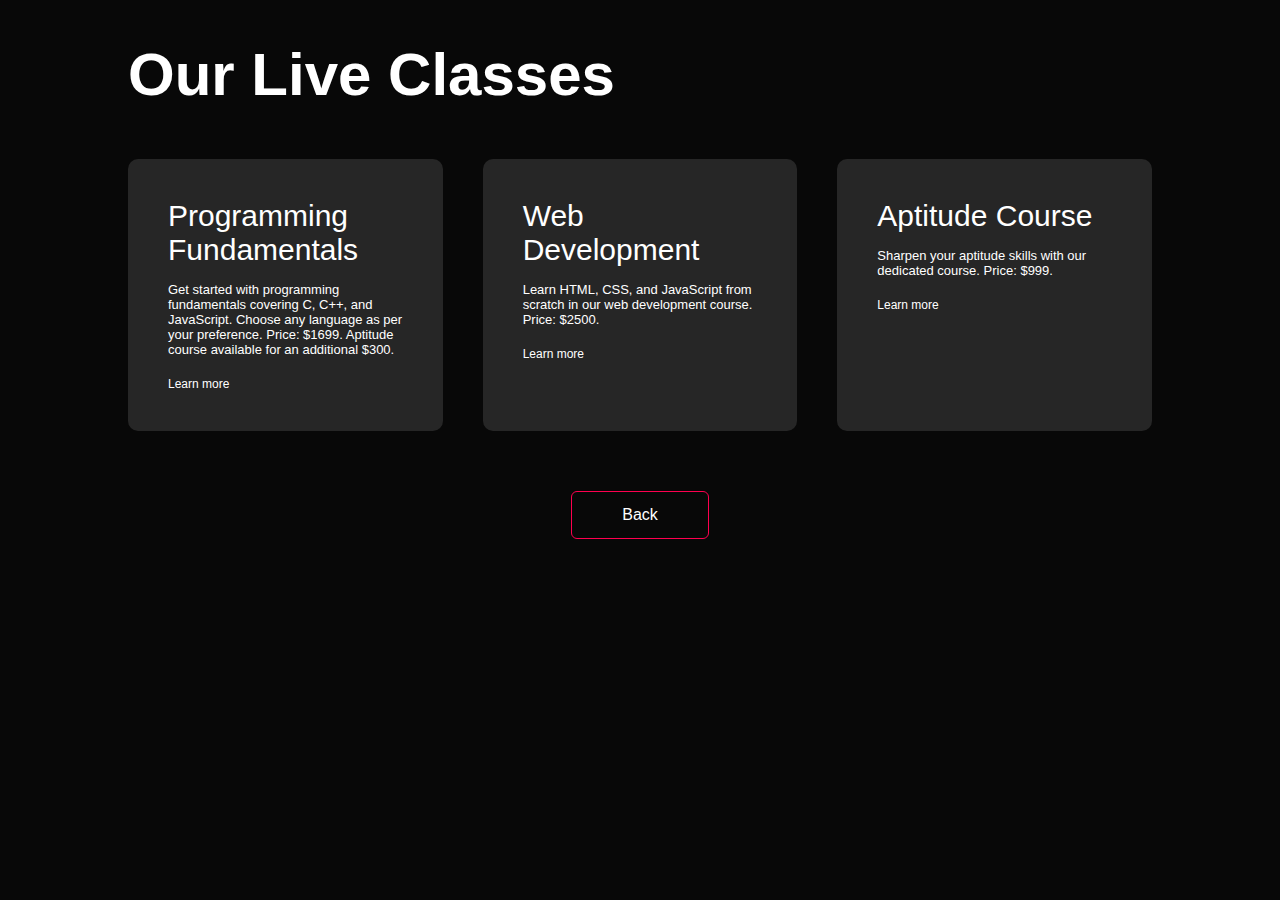
==== link.html @ 39930ee0 "initial commit" ====
<!DOCTYPE html>
<html lang="en">
<head>
    <meta charset="UTF-8">
    <meta name="viewport" content="width=device-width, initial-scale=1.0">
    <title>Document</title>
    <link rel="stylesheet" href="style.css">
</head>
<body>
    <div id="services">
        <div class="container">
            <h1 class="sub-title">Our Live Classes</h1>
            <div class="services-list">
                <div>
                    <i class="fas fa-code"></i>
                    <h2>Programming Fundamentals</h2>
                    <p>Get started with programming fundamentals covering C, C++, and JavaScript. Choose any language as per your preference. Price: $1699. Aptitude course available for an additional $300. </p>
                    <a href="#">Learn more</a>
                </div>
                <div>
                    <i class="fas fa-laptop-code"></i>
                    <h2>Web Development</h2>
                    <p>Learn HTML, CSS, and JavaScript from scratch in our web development course. Price: $2500. </p>
                    <a href="#">Learn more</a>
                </div>
                <div>
                    <i class="fas fa-calculator"></i>
                    <h2>Aptitude Course</h2>
                    <p>Sharpen your aptitude skills with our dedicated course. Price: $999. </p>
                    <a href="#">Learn more</a>
                </div>
            </div>
        </div>
        <a href="index.html" class="btn">Back</a>
    </div>
</body>
</html>
---- style.css ----
*{
    margin: 0;
    padding: 0;
    font-family: 'Poppins', sans-serif;
    box-sizing: border-box;
}
html{
    scroll-behavior: smooth;
}
body{
    background: #080808;
    color: #fff;
}
#header{
    width: 100%;
    height: 100vh;
    background-image: url(images/background4.png);
    background-size: cover;
    background-position: center;
    background-attachment: fixed;
}
.container{
    padding: 10px 10%;
}

nav{
    display: flex;
    align-items: center;
    justify-content: space-between;
    flex-wrap: wrap;
}

.logo{
    width: 185px;
     
}

nav ul li{
    display: inline-block;
    list-style: none;
    margin: 10px 20px;
}

nav ul li a{
    color: #fff;
    text-decoration: none;
    font-size: 18px;
    position: relative;
}
nav ul li a::after{
    content: '';
    width: 0;
    height: 3px;
    background: #ff004f;
    position: absolute;
    left: 0;
    bottom: -6px;
    transition: 0.5s;
}
nav ul li a:hover::after{
    width: 100%;
}
.header-text{
    margin-top: 20%;
    font-size: 30px;
}
.header-text h1{
    font-size: 60px;
    margin-top: 20px;
}
.header-text h1 span{
    color: #ff004f;
}
/* -----------about--------------- */
#about{
    padding: 80px 0;
    color: #ababab;
}
.row{
    display: flex;
    justify-content: space-between;
    flex-wrap: wrap;
}

.about-col-1{
    flex-basis: 35%;
}
.about-col-1 img{
    width: 100%;
    border-radius: 15px;
}
.about-col-2{
    flex-basis: 60%;
}

.sub-title{
    font-size: 60px;
    font-weight: 600;
    color: #fff;
}

.tab-titles{
    display: flex;
    margin: 20px 0 40px;
}
.tab-links{
    margin-right: 50px;
    font-size: 18px;
    font-weight: 500;
    cursor: pointer;
    position: relative;
}
.tab-links::after{
    content: '';
    width: 0;
    height: 3px;
    background: #ff004f;
    position: absolute;
    left: 0;
    bottom: -8px;
    transition: 0.5s;
}



.correction{
    height: 480px;
    width: 800px;
    object-fit: cover;
}

.tab-links.active-link::after{
    width: 50%;
}

.tab-contents ul li{
    list-style: none;
    margin: 10px 0;
}
.tab-contents ul li span{
    color: #b54769;
    font-size: 14px;
}
.tab-contents{
    display: none;
}
.tab-contents.active-tab{
    display: block;
}

/* ----------------services------------- */
#services{
    padding: 30px 0;
}
.services-list{
    display: grid;
    grid-template-columns: repeat(auto-fit, minmax(250px, 1fr));
    grid-gap: 40px;
    margin-top: 50px;
}
.services-list div{
    background: #262626;
    padding: 40px;
    font-size: 13px;
    font-weight: 300;
    border-radius: 10px;
    transition: background 0.5s, transform 0.5s;
}
.services-list div i{
    font-size: 50px;
    margin-bottom: 30px;
}
.services-list div h2{
    font-size: 30px;
    font-weight: 500;
    margin-bottom: 15px;
}
.services-list div a{
    text-decoration: none;
    color: #fff;
    font-size: 12px;
    margin-top: 20px;
    display: inline-block;
}
.services-list div:hover{
    background: #ff004f;
    transform: translateY(-10px);
}
/* -------portfolio----------- */
#portfolio{
    padding: 50px 0;
}
.work-list{
    display: grid;
    grid-template-columns: repeat(auto-fit, minmax(250px, 1fr));
    grid-gap: 40px;
    margin-top: 50px;
}
.work{
    border-radius: 10px;
    position: relative;
    overflow: hidden;
}
.work img{
    width: 100%;
    border-radius: 10px;
    display: block;
    transition: transform 0.5s;
}
.layer{
    width: 100%;
    height: 0;
    background: linear-gradient(rgba(0,0,0,0.6), #ff004f);
    border-radius: 10px;
    position: absolute;
    left: 0;
    bottom: 0;
    overflow: hidden;
    display: flex;
    align-items: center;
    justify-content: center;
    flex-direction: column;
    padding: 0 40px;
    text-align: center;
    font-size: 14px;
   transition: height 0.5s;
}
.layer h3{
    font-weight: 500;
    margin-bottom: 20px;
}
.layer a{
    margin-top: 20px;
    color: #ff004f;
    text-decoration: none;
    font-size: 18px;
    line-height: 60px;
    background: #fff;
    width: 60px;
    height: 60px;
    border-radius: 50%;
    text-align: center;
}
.work:hover img{
    transform: scale(1.1);
}
.work:hover .layer{
    height: 100%;
}
.btn{
    display: block;
    margin: 50px auto;
    width: fit-content;
    border: 1px solid #ff004f;
    padding: 14px 50px;
    border-radius: 6px;
    text-decoration: none;
    color: #fff;
    transition: background 0.5s;
}
.btn:hover{
    background: #ff004f;
}

/* ---------contact-------- */
.contact-left{
    flex-basis: 35%;
}
.contact-right{
    flex-basis: 60%;
}
.contact-left p{
    margin-top: 30px;
}
.contact-left p i{
    color: #ff004f;
    margin-right: 15px;
    font-size: 25px;
}
.social-icons{
    margin-top: 30px;
}
.social-icons a{
    text-decoration: none;
    font-size: 30px;
    margin-right: 15px;
    color: #ababab;
    display: inline-block;
    transition: transform 0.5s;
}
.social-icons a:hover{
    color: #ff004f;
    transform: translateY(-5px);
}
.btn.btn2{
    display: inline-block;
    background: #ff004f;
}
.contact-right form{
    width: 100%;
}
form input, form textarea{
    width: 100%;
    border: 0;
    outline: none;
    background: #262626;
    padding: 15px;
    margin: 15px 0;
    color: #fff;
    font-size: 18px;
    border-radius: 6px;
}
form .btn2{
    padding: 14px 60px;
    font-size: 18px;
    margin-top: 20px;
    cursor: pointer;
}
.copyright{
    width: 100%;
    text-align: center;
    padding: 25px 0;
    background: #262626;
    font-weight: 300;
    margin-top: 20px;
}
.copyright i{
    color: #ff004f;
}
.copyright a{
    color: #ff004f;
    text-decoration: none;
}
/* -----------------css for small screens--------- */
nav .fas{
    display: none;
}

@media only screen and (max-width: 600px){
    #header{
        background-image: url(images/phone-background1.png);
    }
    .header-text{
        margin-top: 100%;
        font-size: 16px;
    }
    .header-text h1{
        font-size: 30px;
    }
    nav .fas{
        display: block;
        font-size: 25px;
    }
    nav ul{
        background: #ff004f;
        position: fixed;
        top: 0;
        right: -200px;
        width: 200px;
        height: 100vh;
        padding-top: 50px;
        z-index: 2;
        transition: right 0.5s;
    }
    nav ul li{
        display: block;
        margin: 25px;
    }
    nav ul .fas{
        position: absolute;
        top: 25px;
        left: 25px;
        cursor: pointer;
    }
    .sub-title{
        font-size: 40px;
    }
    .about-col-1, .about-col-2{
        flex-basis: 100%;
    }
    .about-col-1{
        margin-bottom: 30px;
    }
    .about-col-2{
        font-size: 14px;
    }
    .tab-links{
        font-size: 16px;
        margin-right: 20px;
    }
    .contact-left, .contact-right{
        flex-basis: 100%;
    }
    .copyright{
        font-size: 14px;
    }
}
#msg{
    color: #61b752;
    margin-top: -40px;
    display: block;
}
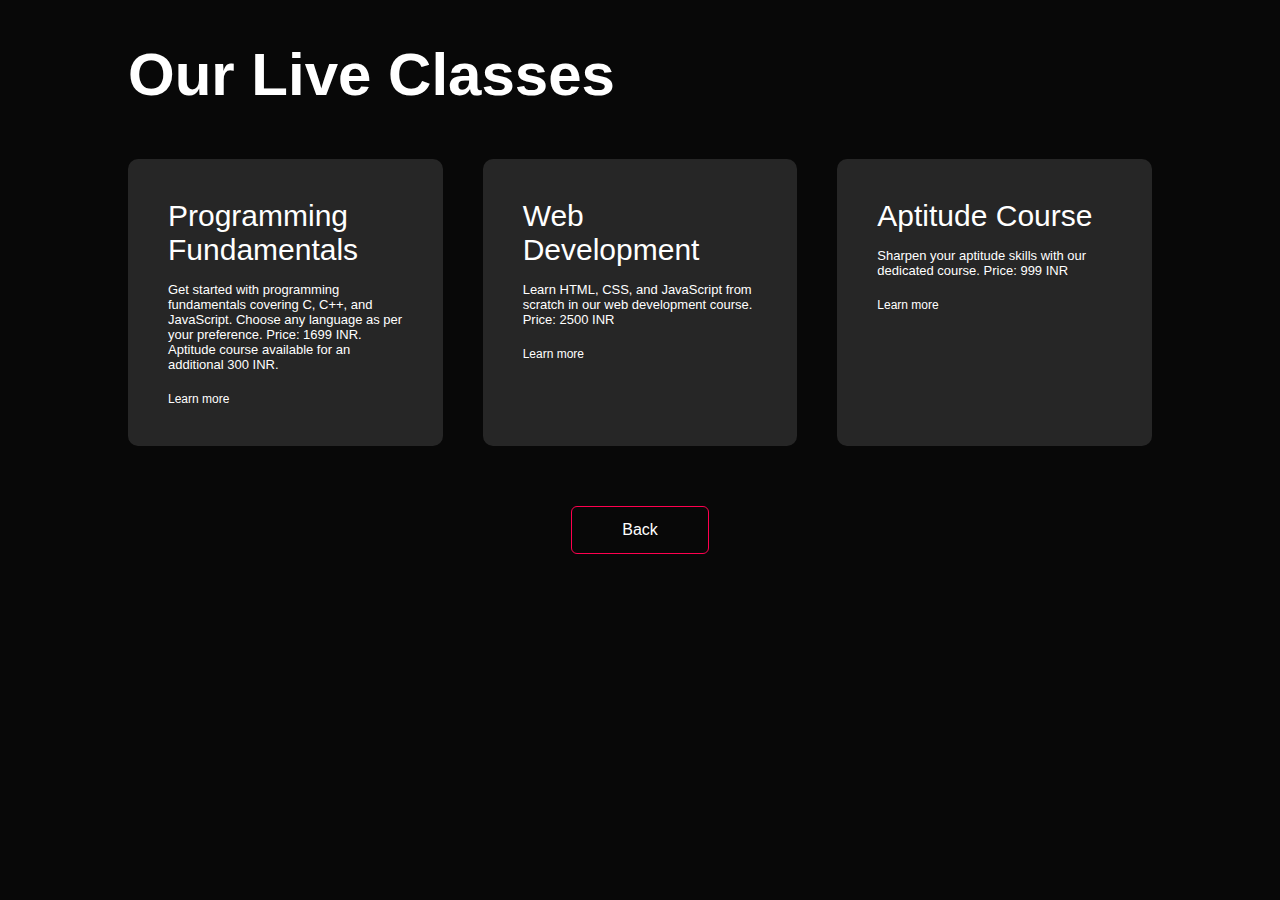
==== commit 22f0b08f: "Update link.html" ====
--- a/link.html
+++ b/link.html
@@ -3,7 +3,7 @@
 <head>
     <meta charset="UTF-8">
     <meta name="viewport" content="width=device-width, initial-scale=1.0">
-    <title>Document</title>
+    <title>Course-Page</title>
     <link rel="stylesheet" href="style.css">
 </head>
 <body>
@@ -14,19 +14,19 @@
                 <div>
                     <i class="fas fa-code"></i>
                     <h2>Programming Fundamentals</h2>
-                    <p>Get started with programming fundamentals covering C, C++, and JavaScript. Choose any language as per your preference. Price: $1699. Aptitude course available for an additional $300. </p>
+                    <p>Get started with programming fundamentals covering C, C++, and JavaScript. Choose any language as per your preference. Price: 1699 INR. Aptitude course available for an additional 300 INR. </p>
                     <a href="#">Learn more</a>
                 </div>
                 <div>
                     <i class="fas fa-laptop-code"></i>
                     <h2>Web Development</h2>
-                    <p>Learn HTML, CSS, and JavaScript from scratch in our web development course. Price: $2500. </p>
+                    <p>Learn HTML, CSS, and JavaScript from scratch in our web development course. Price: 2500 INR </p>
                     <a href="#">Learn more</a>
                 </div>
                 <div>
                     <i class="fas fa-calculator"></i>
                     <h2>Aptitude Course</h2>
-                    <p>Sharpen your aptitude skills with our dedicated course. Price: $999. </p>
+                    <p>Sharpen your aptitude skills with our dedicated course. Price: 999 INR </p>
                     <a href="#">Learn more</a>
                 </div>
             </div>
